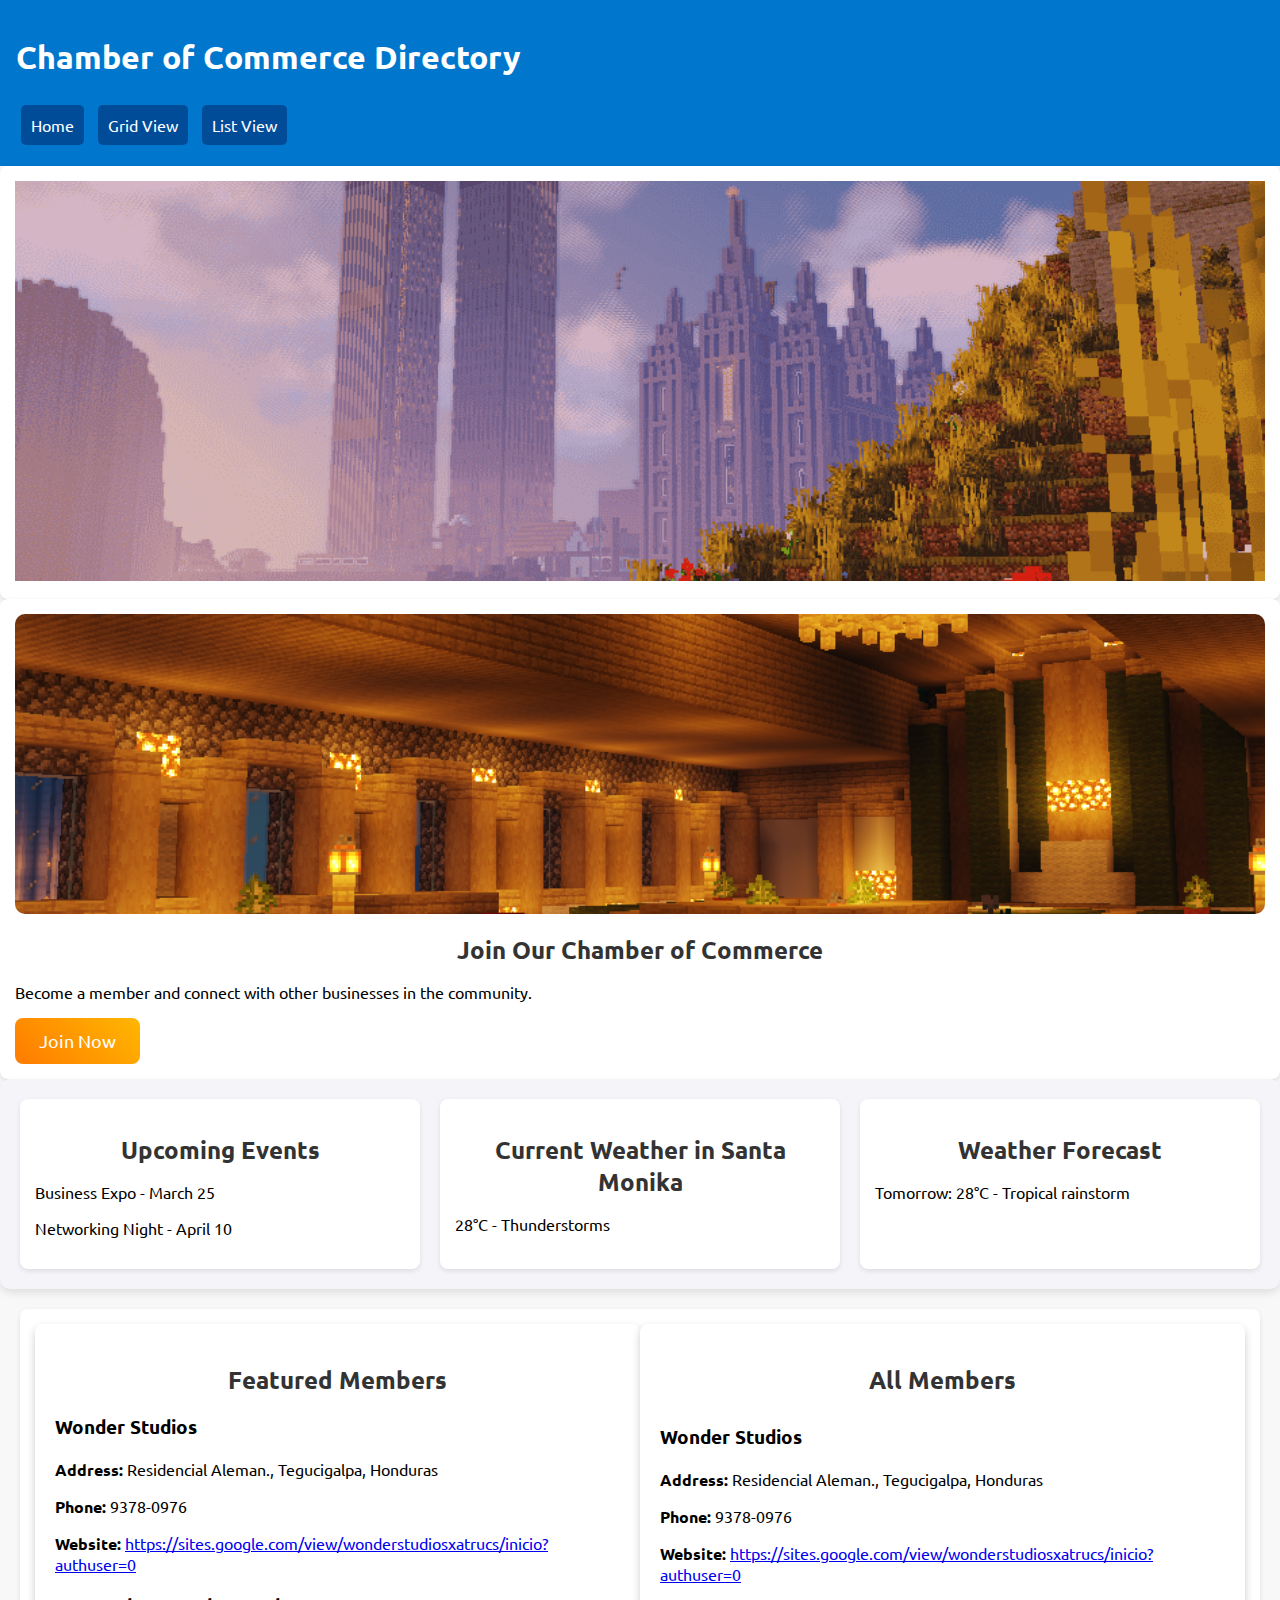
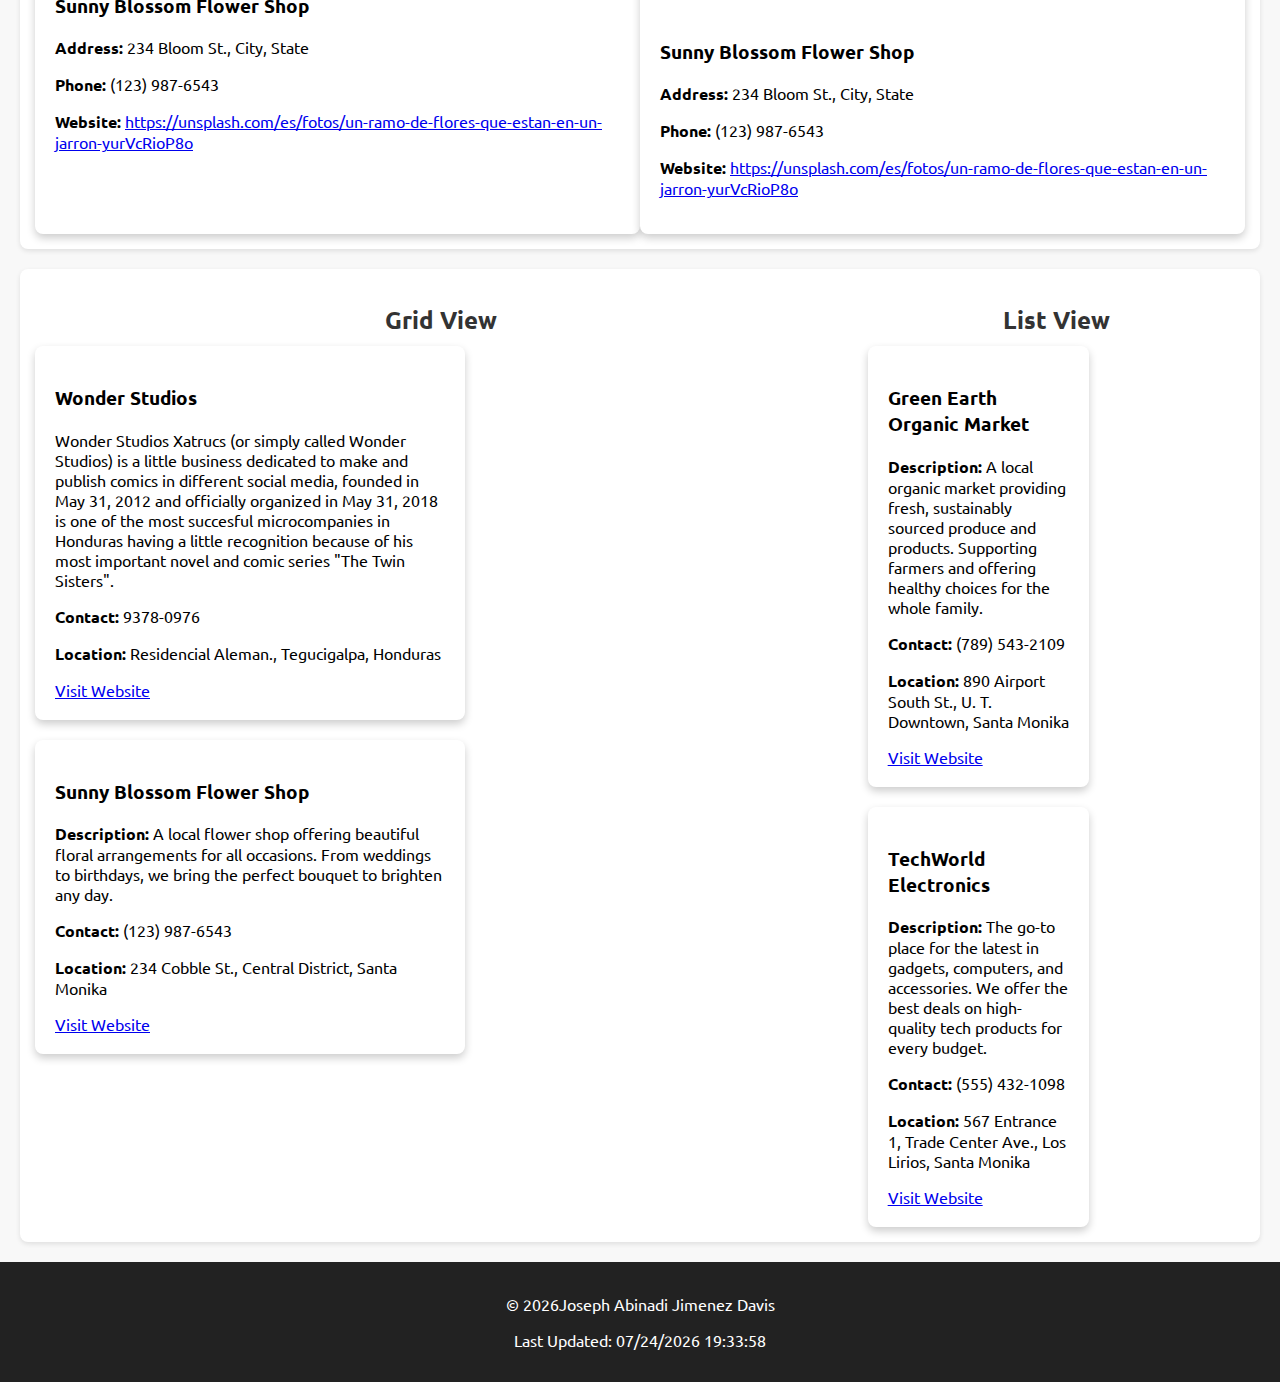
==== chamber/index.html @ 48f28b5d "modified:   chamber/index.html 	modified:   chamber/styles/style.css" ====
<!DOCTYPE html>
<html lang="en">
<head>
    <meta charset="UTF-8">
    <meta name="viewport" content="width=device-width, initial-scale=1.0">
    <meta name="description" content="Explore the local businesses in the Chamber of Commerce directory for Santa Monika, find services, contact information, and more.">
    <meta name="author" content="Joseph Abinadi Jimenez Davis">
    <title>Chamber of Commerce Directory page</title>

    <meta property="og:title" content="WDD 231 / Joseph Jimenez / Chamber of Commerce">
    <meta property="og:type" content="website">
    <meta property="og:url" content="https://abinadi2007.github.io/wdd231/">
    <meta property="og:description" content="Explore the local businesses in the Chamber of Commerce directory for Santa Monika, find services, contact information, and more.">
    <meta property="og:locale" content="en_US">

    <link rel="canonical" href="https://abinadi2007.github.io/wdd231/#chamber/directory.html">

    <link rel="preconnect" href="https://fonts.googleapis.com">
    <link rel="preconnect" href="https://fonts.gstatic.com" crossorigin>
    
    <link href="https://fonts.googleapis.com/css2?family=Oswald:wght@200..700&family=Ubuntu:ital,wght@0,300;0,400;0,500;0,700;1,300;1,400;1,500;1,700&display=swap" rel="stylesheet">

    <link rel="stylesheet" href="styles/style.css">
    <link rel="icon" href="images/favicon.ico">
</head>
<body>
    <header>
            <h1>Chamber of Commerce Directory</h1>
                <nav>
                    <a href="https://abinadi2007.github.io/wdd231/">Home</a>
                    <a href="#grid-view">Grid View</a>
                    <a href="#list-view">List View</a>
                </nav>
    </header> 

     <section class="hero">
        <img src="images/heroimage.png" alt="Business Directory Hero">
    </section>

    <section class="cta">
        <div class="carousel">
            <div class="carousel-images">
                <img src="images/celestroom.png" alt="Networking">
                <img src="images/mainstreet.png" alt="Community">
                <img src="images/worldtradecenter.png" alt="Business Events">
            </div>
        </div>
        <h2>Join Our Chamber of Commerce</h2>
        <p>Become a member and connect with other businesses in the community.</p>
        <a href="join.html" class="cta-button">Join Now</a>
    </section>

    <main>
        <section id="events">
            <h2>Upcoming Events</h2>
            <ul>
                <li><strong>Business Networking Night</strong> - March 25, 2025</li>
                <li><strong>Local Business Expo</strong> - April 10, 2025</li>
                <li><strong>Annual Chamber Meeting</strong> - May 5, 2025</li>
            </ul>
        </section>
        
        <section id="current-weather">
            <h2>Current Weather</h2>
            <p><strong>Temperature:</strong> <span id="temperature">Loading...</span>°C</p>
            <p><strong>Condition:</strong> <span id="weather-description">Loading...</span></p>
        </section>
        
        <section id="weather-forecast">
            <h2>3-Day Forecast</h2>
            <ul id="forecast-list">
                <li>Loading...</li>
            </ul>
        </section>
    </main>

    <section id="member-container">
        <div class="member-box">
            <h2>Featured Members</h2>
            <div id="featured-members"></div>
        </div>
        <div class="member-box">
            <h2>All Members</h2>
            <div id="directory"></div>
        </div>
    </section>
    </main> 

    <section id="grid-list-container">
        <div id="grid-view">
            <h2>Grid View</h2>
            <div class="grid-container">
                <div class="box">
                    <h3>Wonder Studios</h3>
                    <p>Wonder Studios Xatrucs (or simply called Wonder Studios) is a little business dedicated to make and publish comics in different social media, founded in May 31, 2012 and officially organized in May 31, 2018 is one of the most succesful microcompanies in Honduras having a little recognition because of his most important novel and comic series "The Twin Sisters".</p>
                    <p><strong>Contact:</strong> 9378-0976</p>
                    <p><strong>Location:</strong> Residencial Aleman., Tegucigalpa, Honduras</p>
                    <a href="https://sites.google.com/view/wonderstudiosxatrucs/inicio?authuser=0" target="_blank">Visit Website</a>
                </div>

                <div class="box">
                    <h3>Sunny Blossom Flower Shop</h3>
                    <p><strong>Description:</strong> A local flower shop offering beautiful floral arrangements for all occasions. From weddings to birthdays, we bring the perfect bouquet to brighten any day.</p>
                    <p><strong>Contact:</strong> (123) 987-6543</p>
                    <p><strong>Location:</strong> 234 Cobble St., Central District, Santa Monika</p>
                    <a href="https://unsplash.com/es/fotos/un-ramo-de-flores-que-estan-en-un-jarron-yurVcRioP8o" target="_blank">Visit Website</a>
                </div>
            </div>
        </div>

        <div id="list-view">
            <h2>List View</h2>
            <div class="list-container">
                <div class="list-item box">
                    <h3>Green Earth Organic Market</h3>
                    <p><strong>Description:</strong> A local organic market providing fresh, sustainably sourced produce and products. Supporting farmers and offering healthy choices for the whole family.</p>
                    <p><strong>Contact:</strong> (789) 543-2109</p>
                    <p><strong>Location:</strong> 890 Airport South St., U. T. Downtown, Santa Monika</p>
                    <a href="https://www.google.hn/search?q=green+market&sca_esv=1a9c224e5a61e56f&udm=2&biw=1358&bih=616&sxsrf=AHTn8zq1IMi_wFLBbyIWNnlEpJzF3kiEKg%3A1741819212798&ei=TA3SZ8uwMNiawbkPj8CLiAM&ved=0ahUKEwjLhsSbzoWMAxVYTTABHQ_gAjEQ4dUDCBE&uact=5&oq=green+market&gs_lp=[base64]&sclient=img" target="_blank">Visit Website</a>
                </div>
        
                <div class="list-item box">
                    <h3>TechWorld Electronics</h3>
                    <p><strong>Description:</strong> The go-to place for the latest in gadgets, computers, and accessories. We offer the best deals on high-quality tech products for every budget.</p>
                    <p><strong>Contact:</strong> (555) 432-1098</p>
                    <p><strong>Location:</strong> 567 Entrance 1, Trade Center Ave., Los Lirios, Santa Monika</p>
                    <a href="https://www.freepik.es/foto-gratis/vista-frontal-hombre-reparando-computadora_6939167.htm#fromView=keyword&page=1&position=2&query=Tecnico+Pc" target="_blank">Visit Website</a>
                </div>
            </div>
        </div>
    </section>  

    <footer>
        <p>&copy; <span id="year"></span>Joseph Abinadi Jimenez Davis</p>
        <p>Last Updated: <span id="lastModified"></span></p>
    </footer>

    <script src="scripts/main.js"></script>
</body>
</html>
---- chamber/styles/style.css ----
body {
    font-family: "Ubuntu", sans-serif;
    margin: 0;
    padding: 0;
    background-color: #f8f8f8;
}

header {
    background: #0077cc;
    color: white;
    padding: 1rem;
}

nav a {
    margin: 5px;
    padding: 10px;
    text-decoration: none;
    background: #004c99;
    color: white;
    border-radius: 5px;
    display: inline-block;
}

nav a:hover {
    background: #003366;
}

.hero img {
    width: 100%;
    height: auto;
    max-height: 400px;
    object-fit: cover;
}

main {
    display: grid;
    grid-template-columns: 1fr 1fr 1fr;
    gap: 20px;
    padding: 20px;
    background-color: #f4f4f9;
    border-radius: 10px;
    box-shadow: 0 4px 8px rgba(0, 0, 0, 0.1);
}

.carousel {
    width: 100%;
    overflow: hidden;
    position: relative;
    height: 300px;
    border-radius: 10px;
}

.carousel-images {
    display: flex;
    width: 300%;
    animation: slide 15s infinite ease-in-out;
}

.carousel img {
    width: 100%;
    height: 300px;
    object-fit: cover;
}

@keyframes slide {
    0%, 20% { transform: translateX(0%); }
    30%, 50% { transform: translateX(-100%); }
    60%, 80% { transform: translateX(-200%); }
    90%, 100% { transform: translateX(0%); }
}

.cta-button {
    display: inline-block;
    background: linear-gradient(45deg, #ff7b00, #ffb700);
    color: white;
    padding: 12px 24px;
    font-size: 18px;
    text-decoration: none;
    border-radius: 8px;
    transition: transform 0.3s, box-shadow 0.3s;
}

.cta-button:hover {
    transform: scale(1.1);
    box-shadow: 0px 4px 10px rgba(0, 0, 0, 0.3);
}


section {
    background-color: #fff;
    padding: 15px;
    border-radius: 8px;
    box-shadow: 0 2px 5px rgba(0, 0, 0, 0.1);
    transition: transform 0.3s ease;
}

section:hover {
    transform: translateY(-5px);
}

section h2 {
    font-size: 1.5rem;
    color: #333;
    margin-bottom: 10px;
    text-align: center;
}

#grid-list-container {
    display: flex;
    justify-content: space-between;
    gap: 20px;
    margin: 20px;
}

.grid-container, .list-container {
    display: flex;
    flex-direction: column;
    gap: 20px;
    width: 48%;
}

.box, .list-item, .member-box {
    padding: 20px;
    background: white;
    box-shadow: 0 4px 8px rgba(0, 0, 0, 0.2);
    border-radius: 8px;
    width: 100%;
    overflow: hidden;
}

.info-boxes, #directory {
    display: flex;
    flex-wrap: wrap;
    justify-content: center;
    gap: 20px;
}

#directory.grid-container .member-box {
    width: 30%;
    border: 1px solid #ccc;
    padding: 10px;
    background: #f9f9f9;
}

#member-container {
    display: flex;
    justify-content: space-between;
    margin: 20px;
}

footer {
    background: #222;
    color: white;
    padding: 1rem;
    text-align: center;
}

@media (max-width: 768px) {
    main {
        grid-template-columns: 1fr;
    }
}
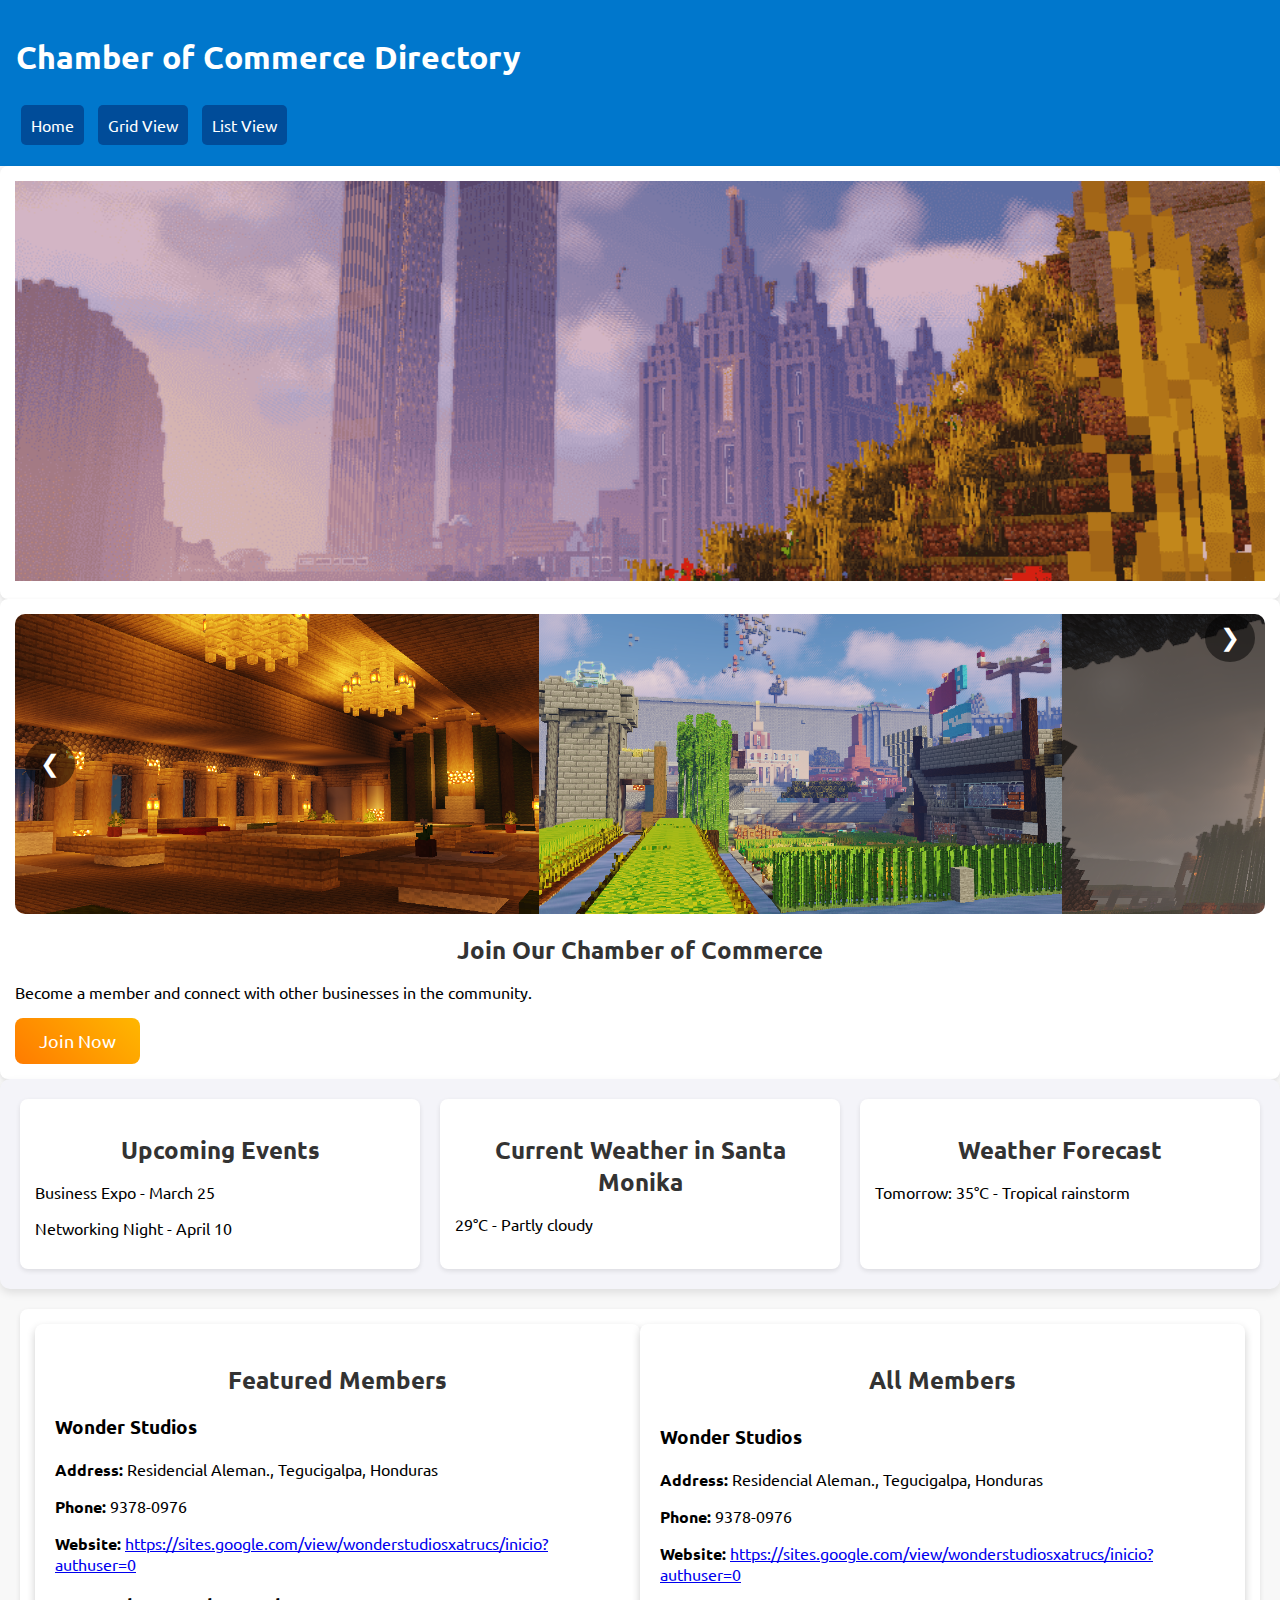
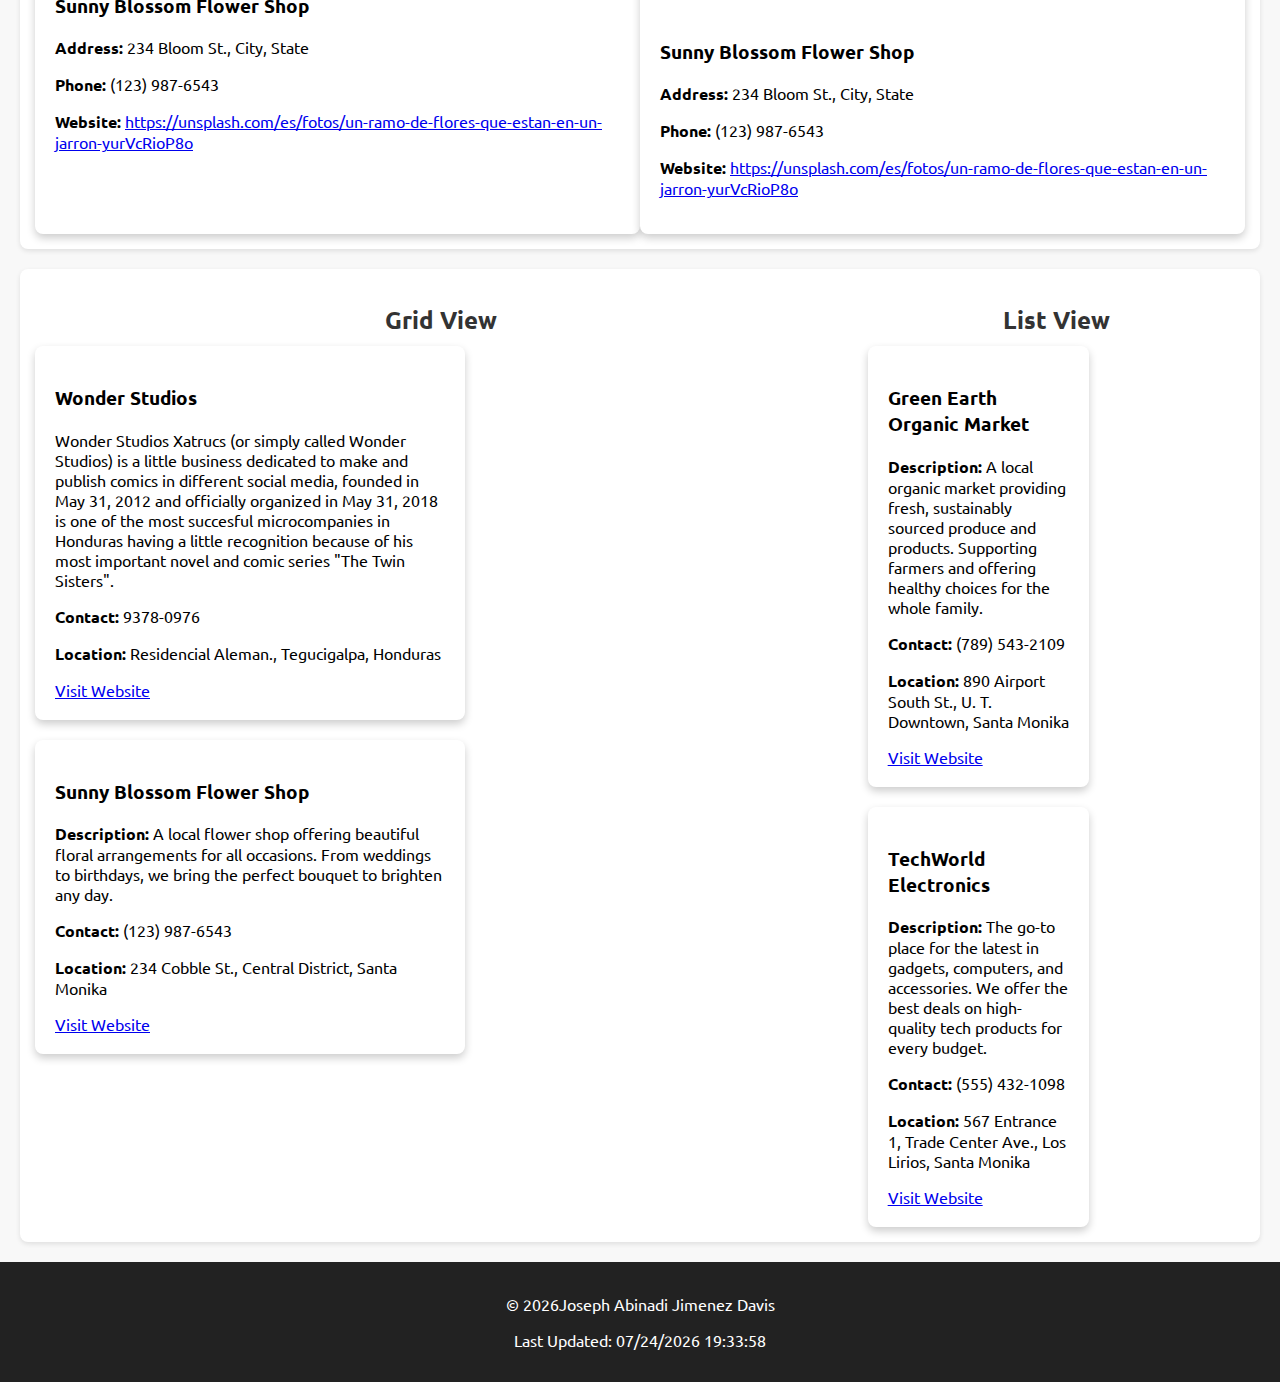
==== commit d25512eb: "modified:   chamber/index.html 	modified:   chamber/styles/style.css" ====
--- a/chamber/index.html
+++ b/chamber/index.html
@@ -39,10 +39,12 @@
 
     <section class="cta">
         <div class="carousel">
+            <button class="prev">&#10094;</button>
             <div class="carousel-images">
                 <img src="images/celestroom.png" alt="Networking">
                 <img src="images/mainstreet.png" alt="Community">
                 <img src="images/worldtradecenter.png" alt="Business Events">
+                <button class="next">&#10095;</button>
             </div>
         </div>
         <h2>Join Our Chamber of Commerce</h2>
--- a/chamber/styles/style.css
+++ b/chamber/styles/style.css
@@ -48,12 +48,15 @@
     position: relative;
     height: 300px;
     border-radius: 10px;
+    display: flex;
+    align-items: center;
+    justify-content: center;
 }
 
 .carousel-images {
     display: flex;
-    width: 300%;
-    animation: slide 15s infinite ease-in-out;
+    transition: transform 0.5s ease-in-out;
+    width: 100%;
 }
 
 .carousel img {
@@ -62,12 +65,25 @@
     object-fit: cover;
 }
 
-@keyframes slide {
-    0%, 20% { transform: translateX(0%); }
-    30%, 50% { transform: translateX(-100%); }
-    60%, 80% { transform: translateX(-200%); }
-    90%, 100% { transform: translateX(0%); }
+button {
+    position: absolute;
+    background: rgba(0, 0, 0, 0.5);
+    color: white;
+    border: none;
+    padding: 10px 15px;
+    cursor: pointer;
+    font-size: 24px;
+    border-radius: 50%;
+    z-index: 10;
+    transition: 0.3s;
 }
+
+button:hover {
+    background: rgba(0, 0, 0, 0.8);
+}
+
+.prev { left: 10px; }
+.next { right: 10px; }
 
 .cta-button {
     display: inline-block;
@@ -84,7 +100,6 @@
     transform: scale(1.1);
     box-shadow: 0px 4px 10px rgba(0, 0, 0, 0.3);
 }
-
 
 section {
     background-color: #fff;
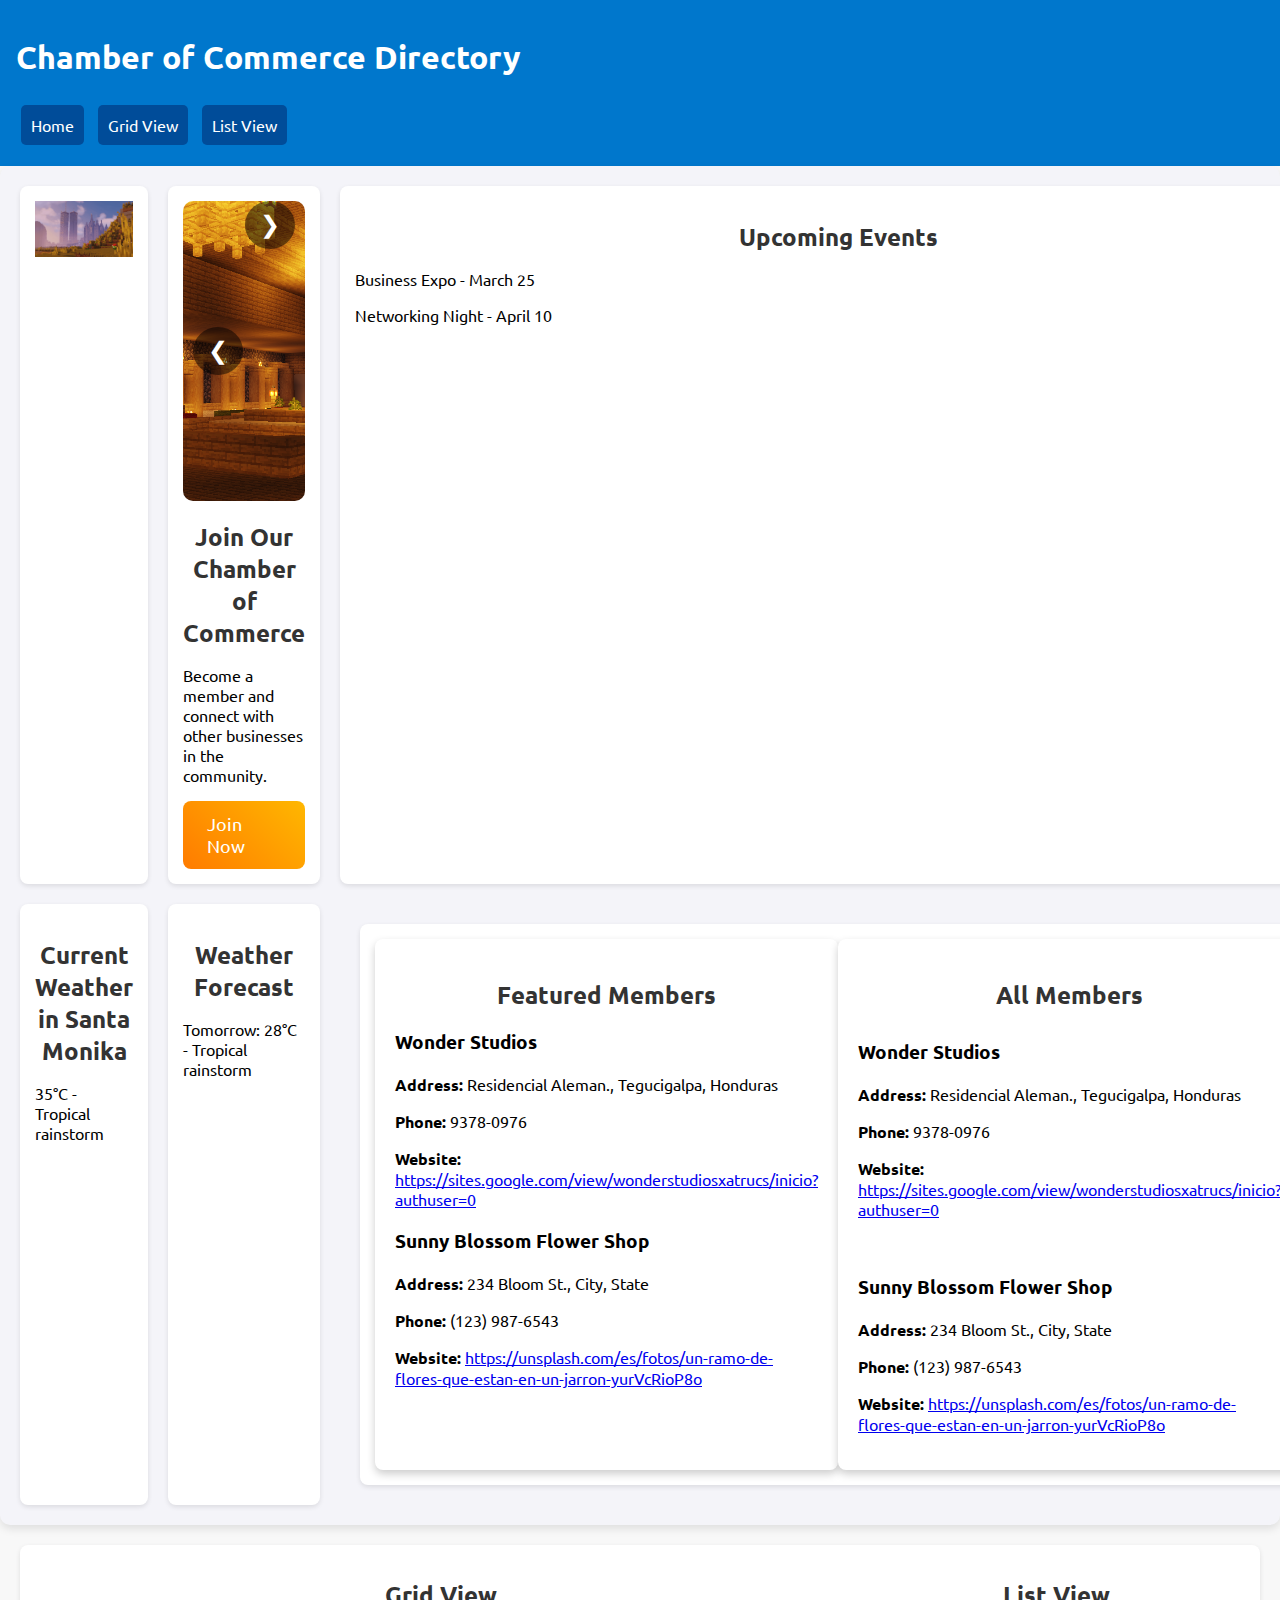
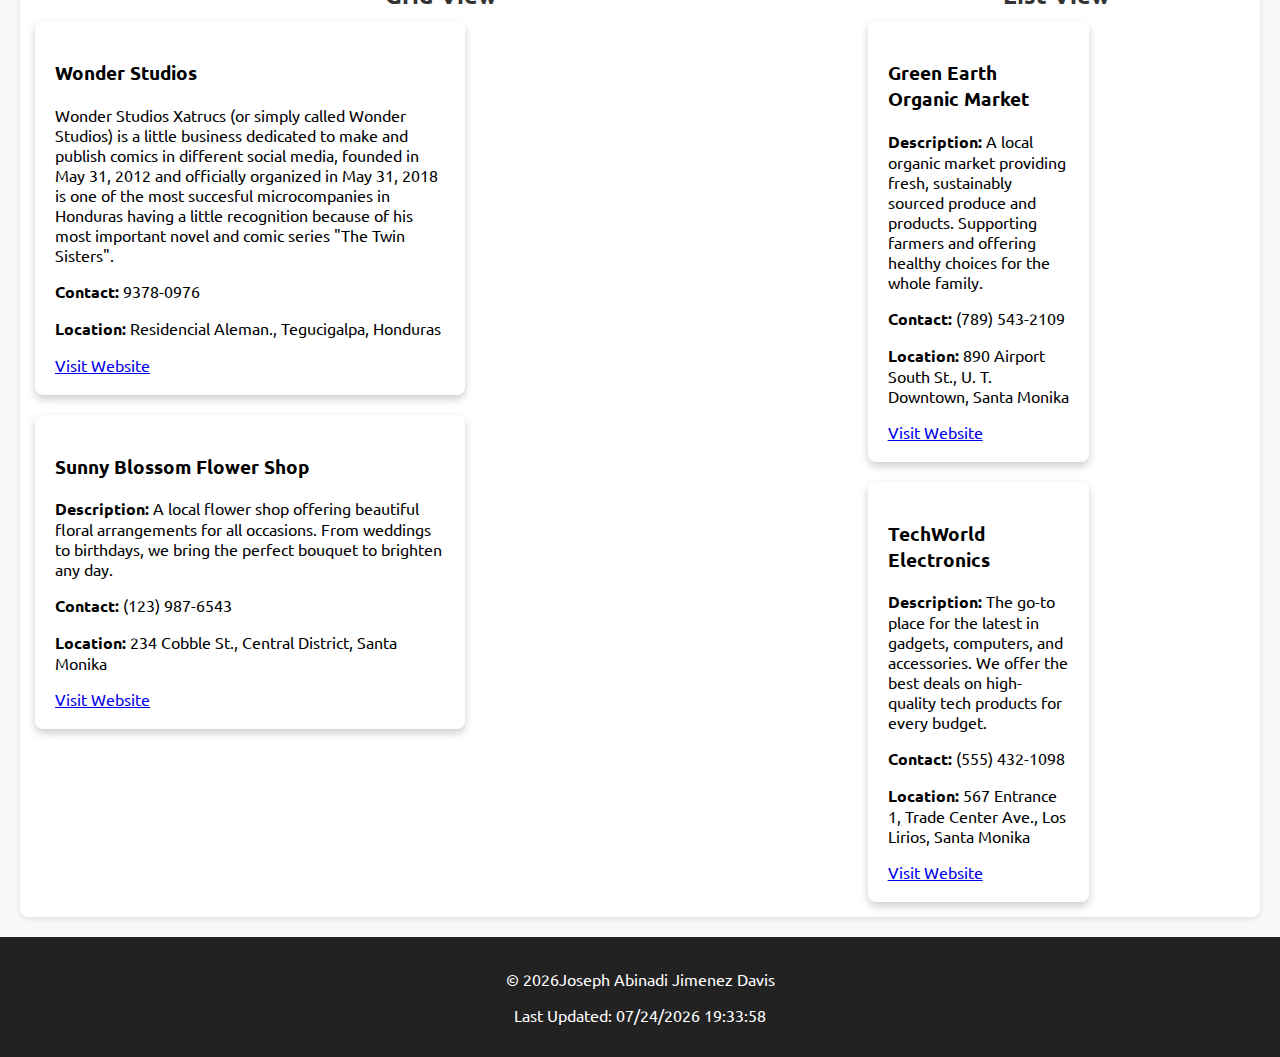
==== commit 9b073ee8: "modified:   chamber/index.html" ====
--- a/chamber/index.html
+++ b/chamber/index.html
@@ -9,11 +9,12 @@
 
     <meta property="og:title" content="WDD 231 / Joseph Jimenez / Chamber of Commerce">
     <meta property="og:type" content="website">
-    <meta property="og:url" content="https://abinadi2007.github.io/wdd231/">
+    <meta property="og:url" content="https://abinadi2007.github.io/wdd231/index.html">
+    <meta property="og:image" content="https://abinadi2007.github.io/wdd231/images/heroimage.png" />
     <meta property="og:description" content="Explore the local businesses in the Chamber of Commerce directory for Santa Monika, find services, contact information, and more.">
     <meta property="og:locale" content="en_US">
 
-    <link rel="canonical" href="https://abinadi2007.github.io/wdd231/#chamber/directory.html">
+    <link rel="canonical" href="https://abinadi2007.github.io/wdd231/#chamber/index.html">
 
     <link rel="preconnect" href="https://fonts.googleapis.com">
     <link rel="preconnect" href="https://fonts.gstatic.com" crossorigin>
@@ -31,8 +32,9 @@
                     <a href="#grid-view">Grid View</a>
                     <a href="#list-view">List View</a>
                 </nav>
-    </header> 
-
+    </header>
+  
+    <main>
      <section class="hero">
         <img src="images/heroimage.png" alt="Business Directory Hero">
     </section>
@@ -52,7 +54,6 @@
         <a href="join.html" class="cta-button">Join Now</a>
     </section>
 
-    <main>
         <section id="events">
             <h2>Upcoming Events</h2>
             <ul>
@@ -74,7 +75,6 @@
                 <li>Loading...</li>
             </ul>
         </section>
-    </main>
 
     <section id="member-container">
         <div class="member-box">
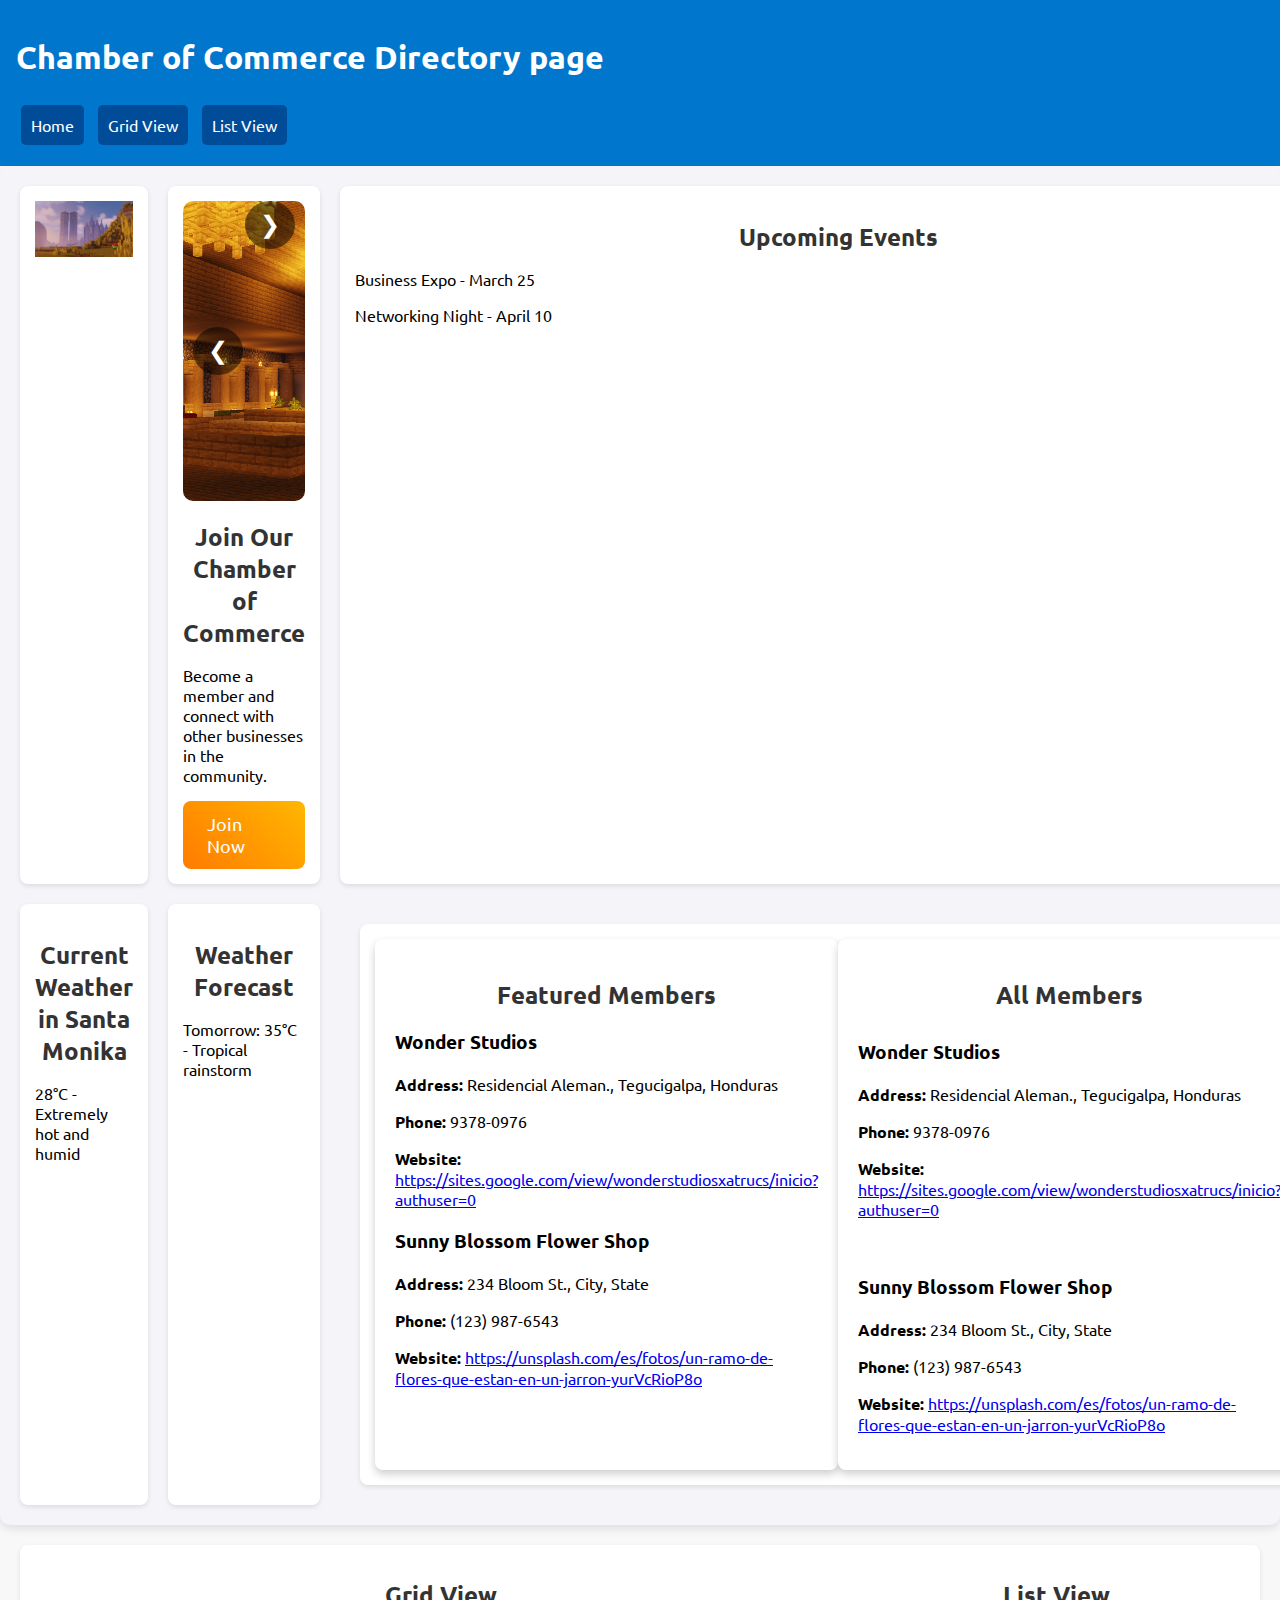
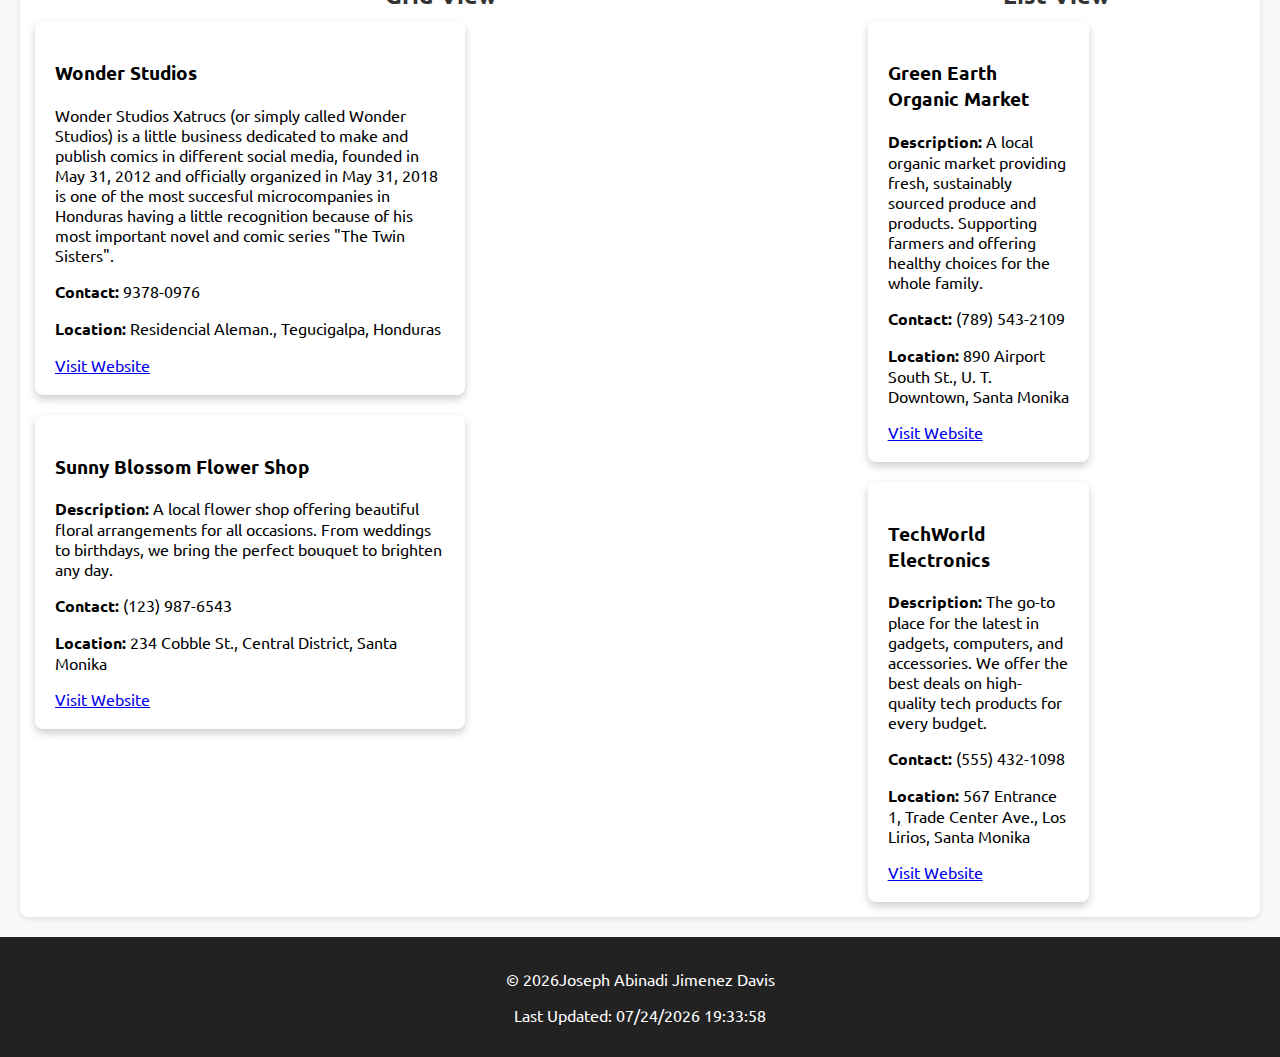
==== commit 7c901b60: "modified:   chamber/index.html" ====
--- a/chamber/index.html
+++ b/chamber/index.html
@@ -26,7 +26,7 @@
 </head>
 <body>
     <header>
-            <h1>Chamber of Commerce Directory</h1>
+            <h1>Chamber of Commerce Directory page</h1>
                 <nav>
                     <a href="https://abinadi2007.github.io/wdd231/">Home</a>
                     <a href="#grid-view">Grid View</a>
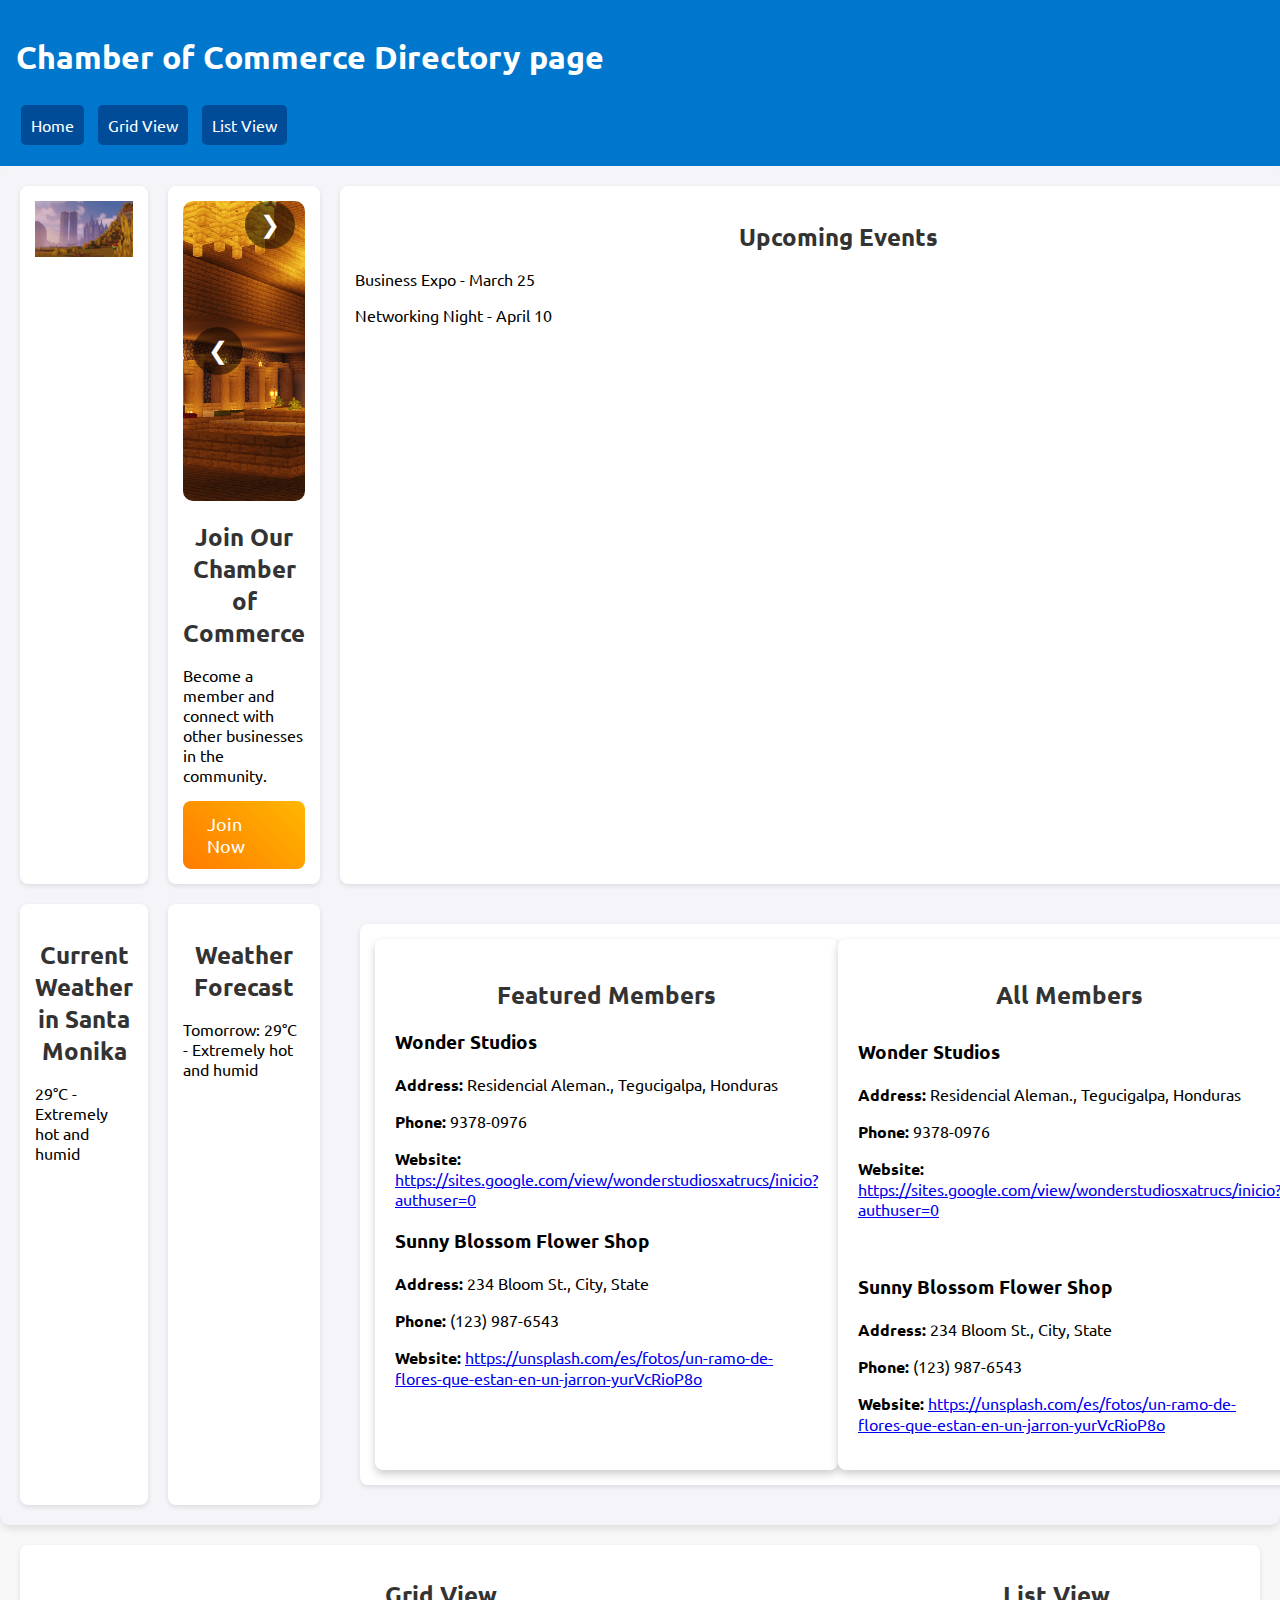
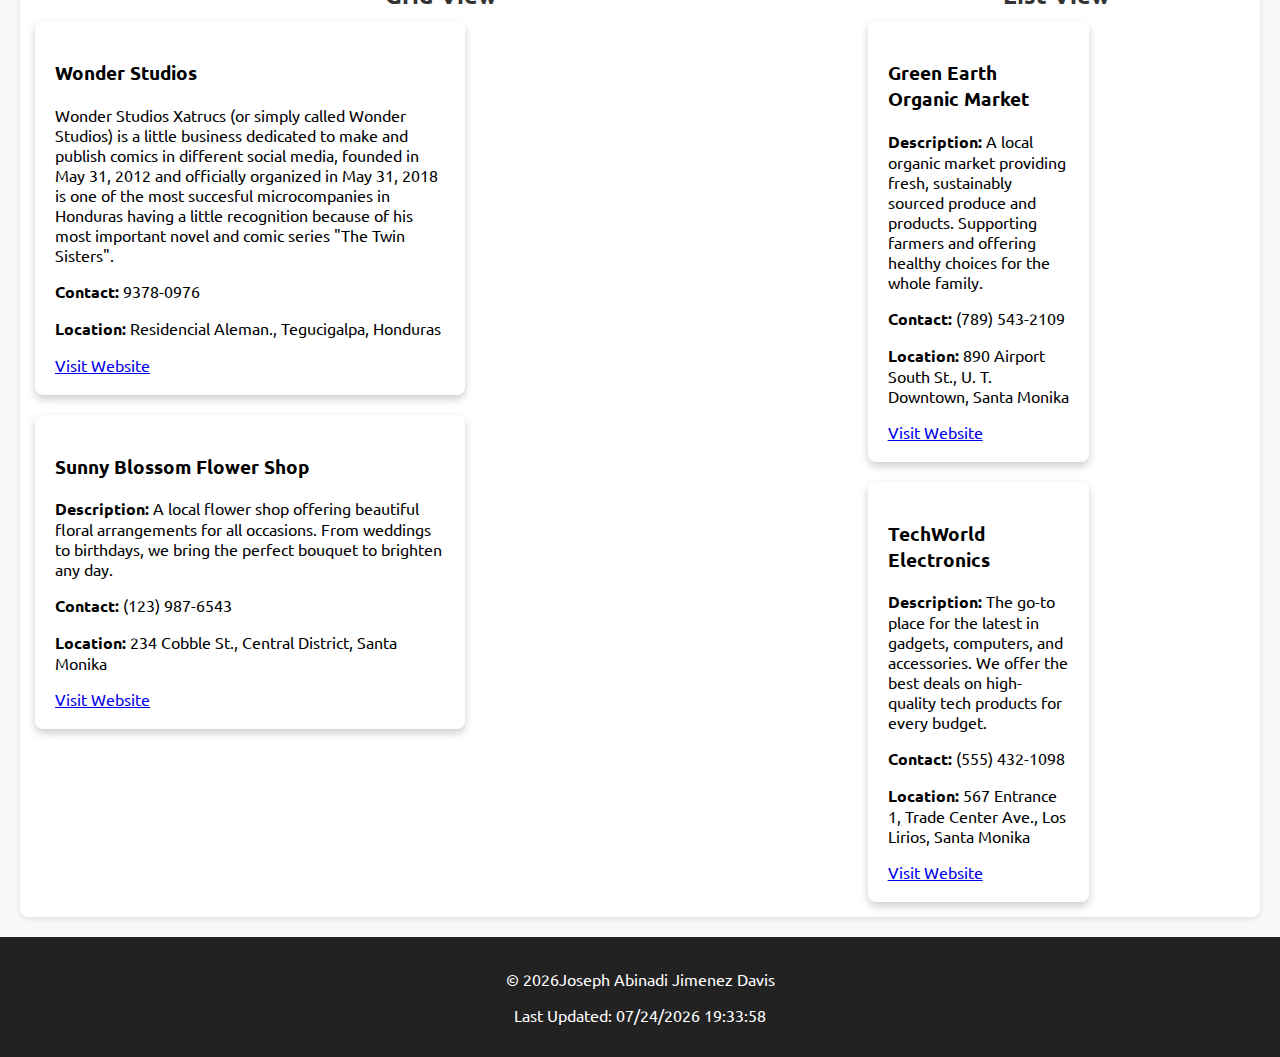
==== commit ae693431: "modified:   chamber/index.html" ====
--- a/chamber/index.html
+++ b/chamber/index.html
@@ -9,8 +9,8 @@
 
     <meta property="og:title" content="WDD 231 / Joseph Jimenez / Chamber of Commerce">
     <meta property="og:type" content="website">
-    <meta property="og:url" content="https://abinadi2007.github.io/wdd231/index.html">
-    <meta property="og:image" content="https://abinadi2007.github.io/wdd231/images/heroimage.png" />
+    <meta property="og:url" content="https://abinadi2007.github.io/wdd231">
+    <meta property="og:image" content="https://abinadi2007.github.io/images/heroimage.png" />
     <meta property="og:description" content="Explore the local businesses in the Chamber of Commerce directory for Santa Monika, find services, contact information, and more.">
     <meta property="og:locale" content="en_US">
 
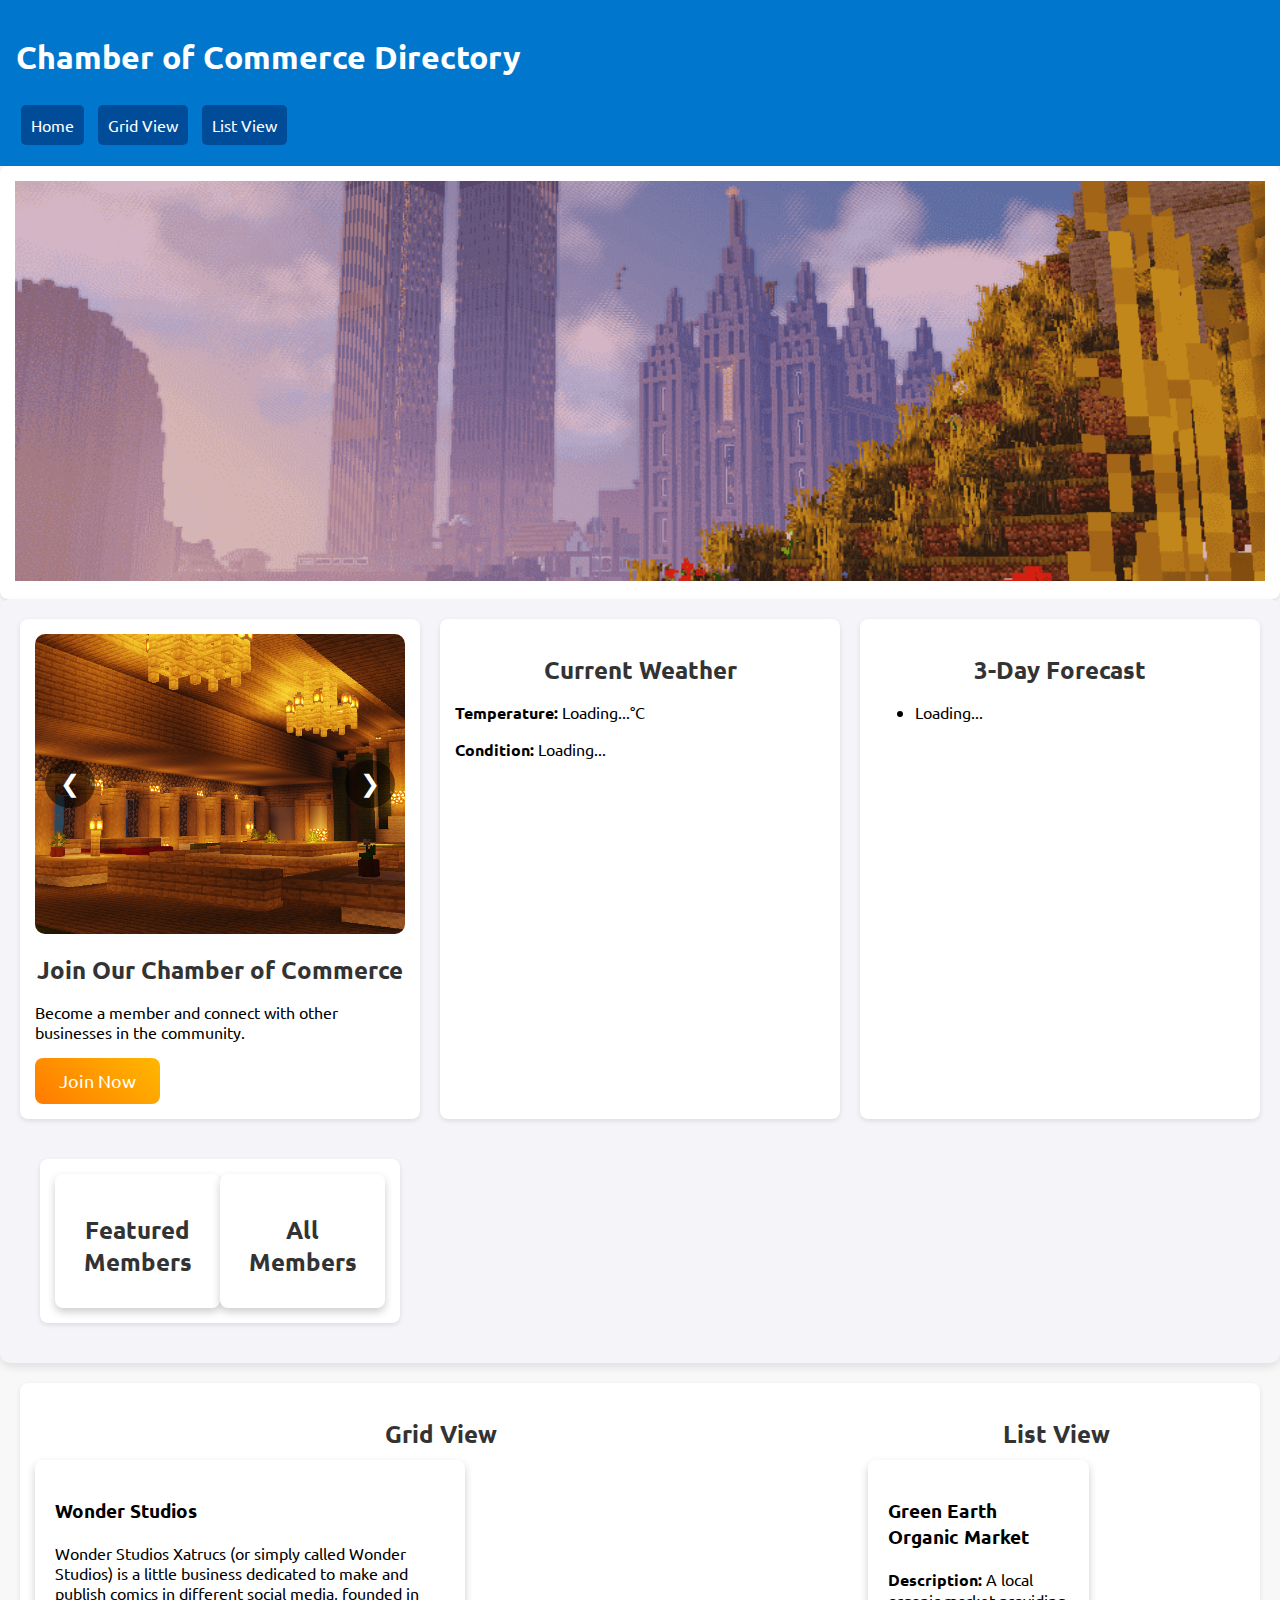
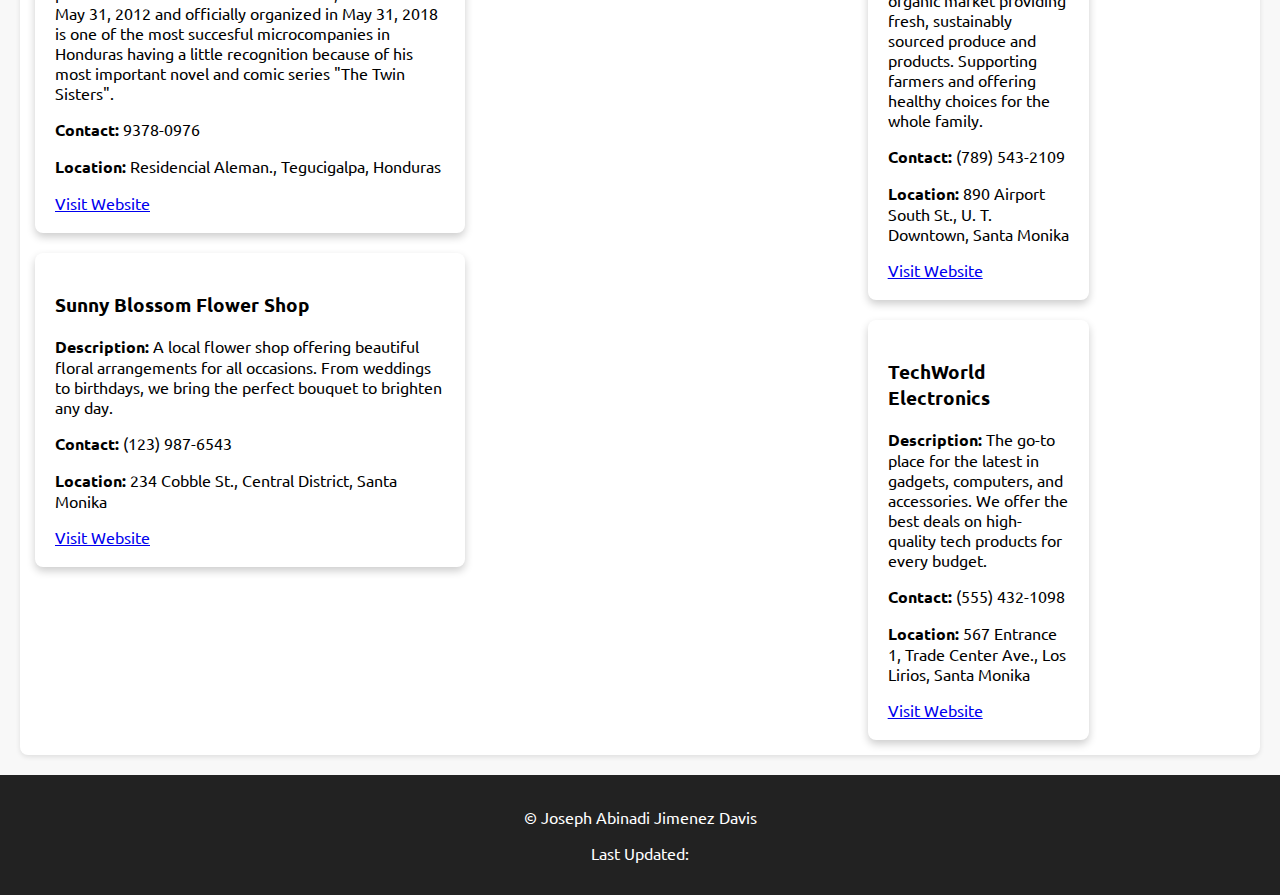
==== commit 75578dbf: "modified:   chamber/index.html" ====
--- a/chamber/index.html
+++ b/chamber/index.html
@@ -9,12 +9,11 @@
 
     <meta property="og:title" content="WDD 231 / Joseph Jimenez / Chamber of Commerce">
     <meta property="og:type" content="website">
-    <meta property="og:url" content="https://abinadi2007.github.io/wdd231">
-    <meta property="og:image" content="https://abinadi2007.github.io/images/heroimage.png" />
+    <meta property="og:url" content="https://abinadi2007.github.io/wdd231/">
     <meta property="og:description" content="Explore the local businesses in the Chamber of Commerce directory for Santa Monika, find services, contact information, and more.">
     <meta property="og:locale" content="en_US">
 
-    <link rel="canonical" href="https://abinadi2007.github.io/wdd231/#chamber/index.html">
+    <link rel="canonical" href="https://abinadi2007.github.io/wdd231/#chamber/directory.html">
 
     <link rel="preconnect" href="https://fonts.googleapis.com">
     <link rel="preconnect" href="https://fonts.gstatic.com" crossorigin>
@@ -26,43 +25,34 @@
 </head>
 <body>
     <header>
-            <h1>Chamber of Commerce Directory page</h1>
+            <h1>Chamber of Commerce Directory</h1>
                 <nav>
                     <a href="https://abinadi2007.github.io/wdd231/">Home</a>
                     <a href="#grid-view">Grid View</a>
                     <a href="#list-view">List View</a>
                 </nav>
-    </header>
-  
-    <main>
+    </header> 
+
      <section class="hero">
         <img src="images/heroimage.png" alt="Business Directory Hero">
     </section>
 
-    <section class="cta">
-        <div class="carousel">
-            <button class="prev">&#10094;</button>
-            <div class="carousel-images">
-                <img src="images/celestroom.png" alt="Networking">
-                <img src="images/mainstreet.png" alt="Community">
-                <img src="images/worldtradecenter.png" alt="Business Events">
+    <main>
+        <section class="cta">
+            <div class="carousel">
+                <button class="prev">&#10094;</button>
+                <div class="carousel-images">
+                    <img src="images/celestroom.png" alt="Business Event">
+                    <img src="images/mainstreet.png" alt="Networking">
+                    <img src="images/worldtradecenter.png" alt="Community">
+                </div>
                 <button class="next">&#10095;</button>
             </div>
-        </div>
-        <h2>Join Our Chamber of Commerce</h2>
-        <p>Become a member and connect with other businesses in the community.</p>
-        <a href="join.html" class="cta-button">Join Now</a>
-    </section>
+            <h2>Join Our Chamber of Commerce</h2>
+            <p>Become a member and connect with other businesses in the community.</p>
+            <a href="join.html" class="cta-button">Join Now</a>
+        </section>
 
-        <section id="events">
-            <h2>Upcoming Events</h2>
-            <ul>
-                <li><strong>Business Networking Night</strong> - March 25, 2025</li>
-                <li><strong>Local Business Expo</strong> - April 10, 2025</li>
-                <li><strong>Annual Chamber Meeting</strong> - May 5, 2025</li>
-            </ul>
-        </section>
-        
         <section id="current-weather">
             <h2>Current Weather</h2>
             <p><strong>Temperature:</strong> <span id="temperature">Loading...</span>°C</p>
@@ -74,7 +64,7 @@
             <ul id="forecast-list">
                 <li>Loading...</li>
             </ul>
-        </section>
+        </section>            
 
     <section id="member-container">
         <div class="member-box">
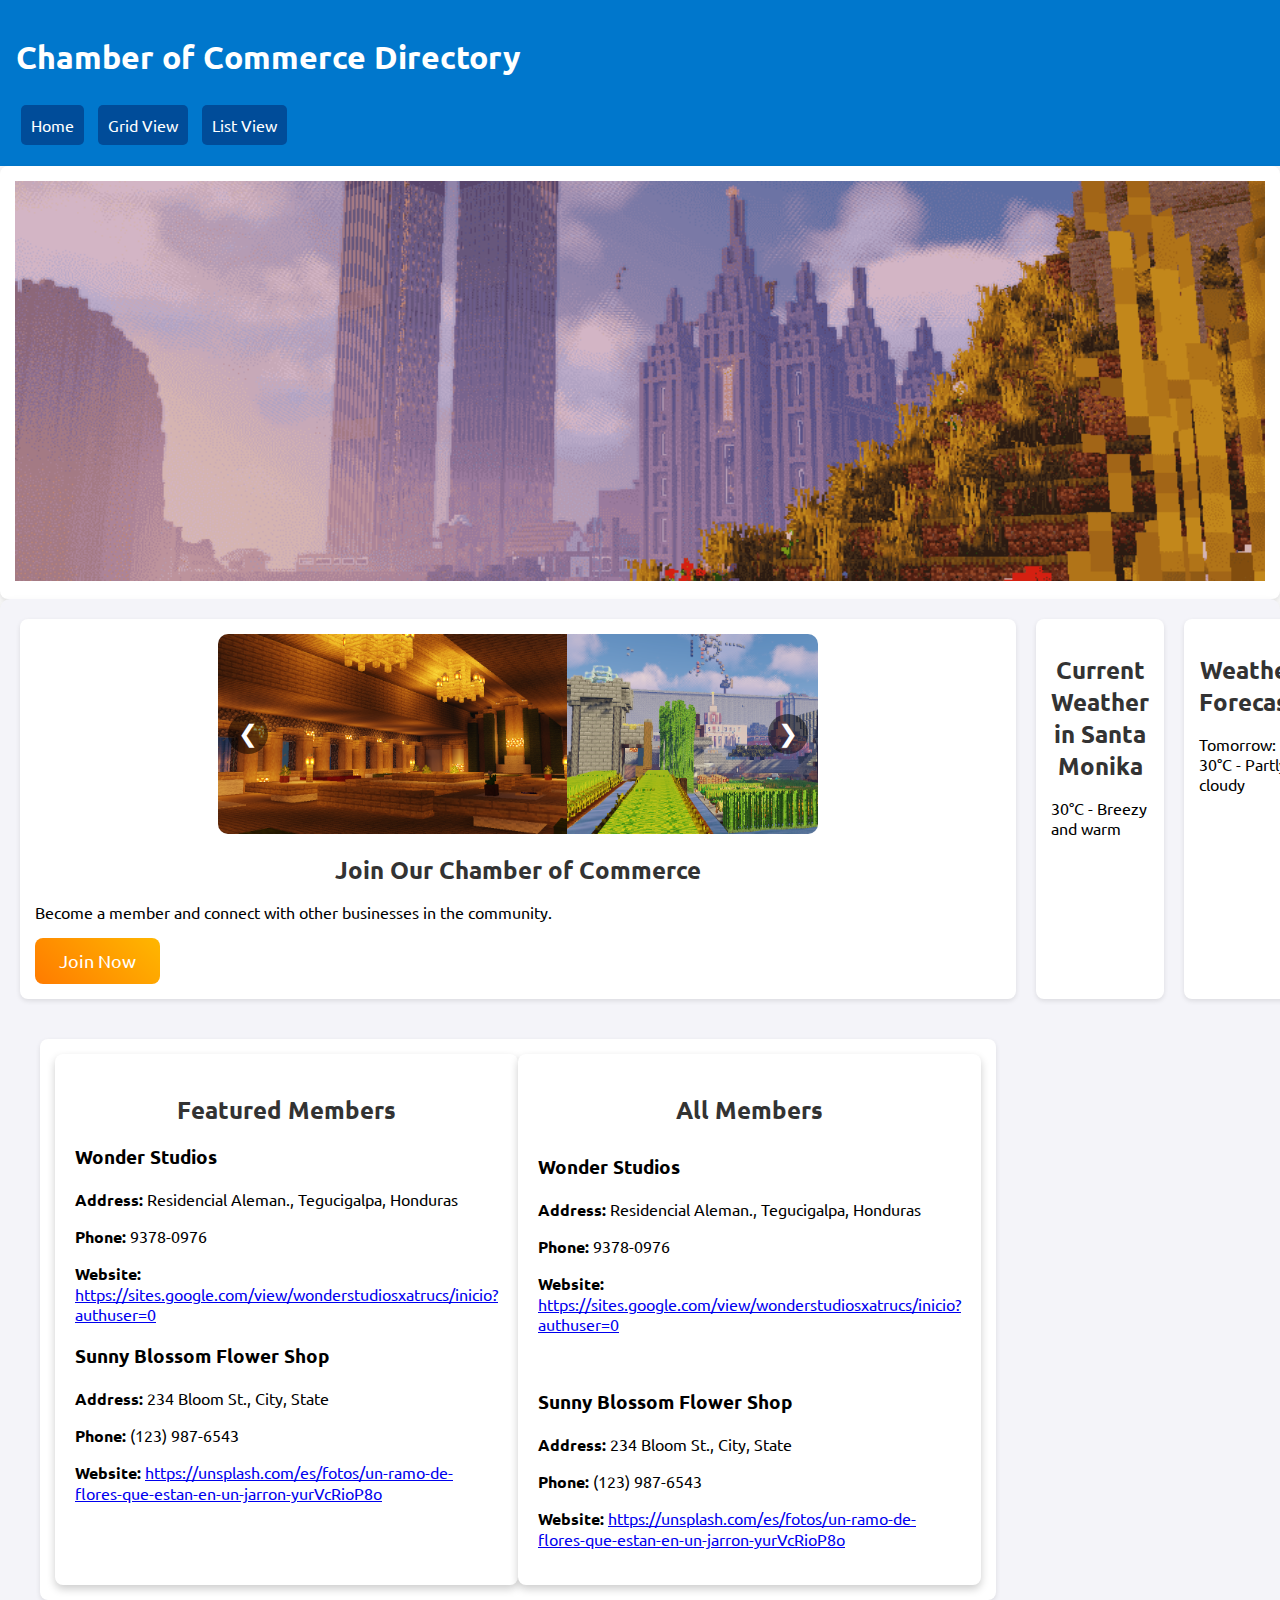
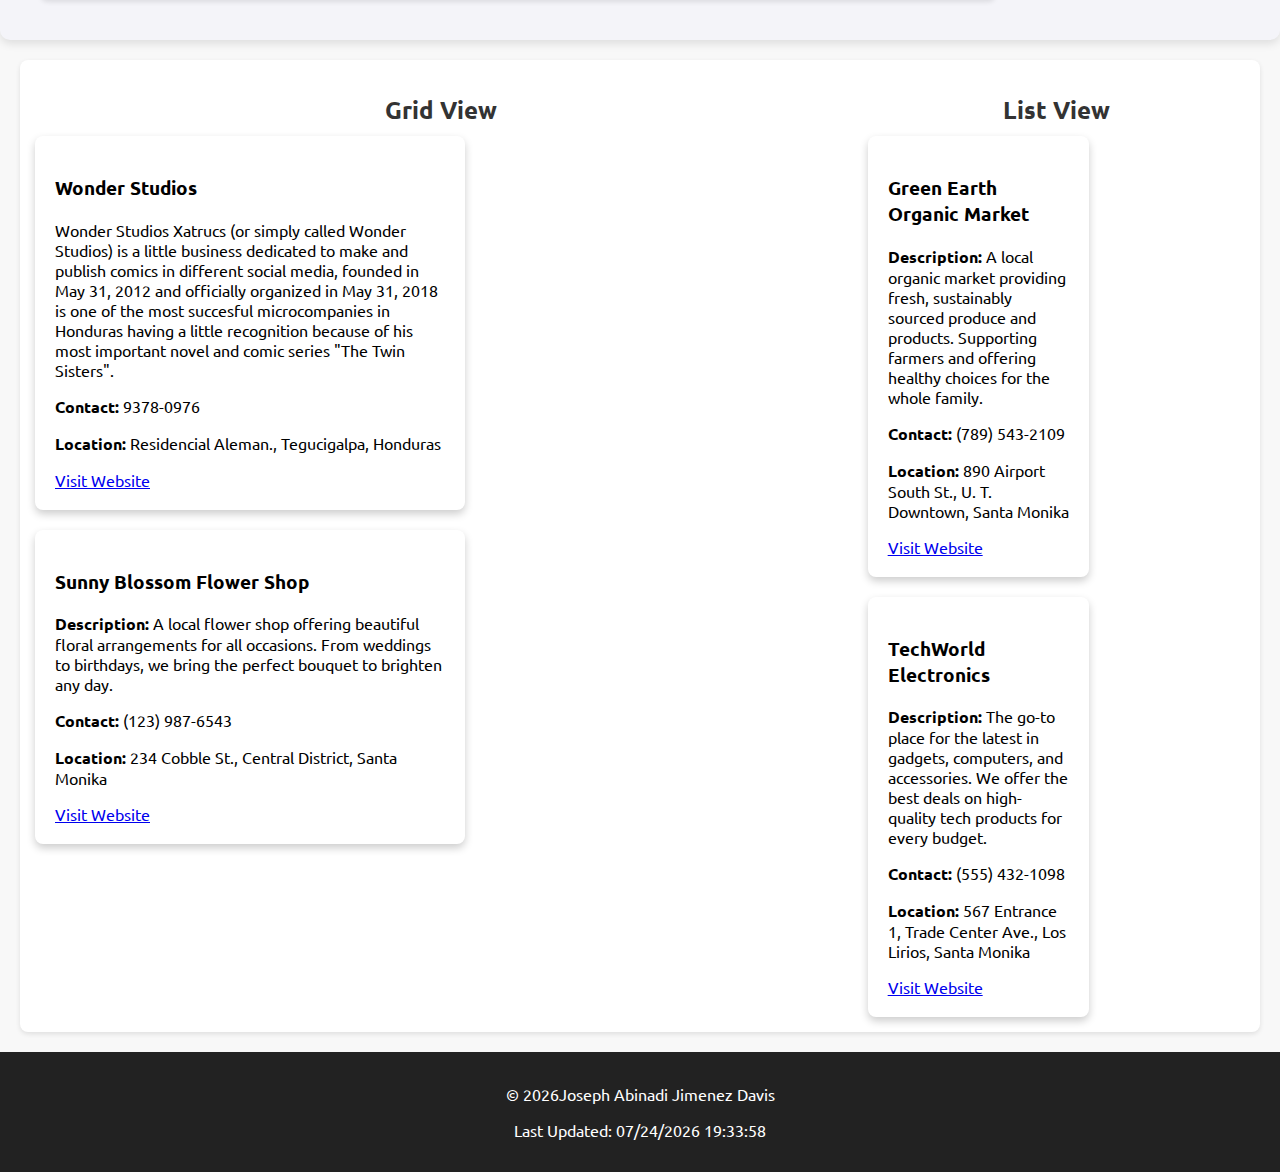
==== commit 01008a39: "modified:   chamber/index.html 	modified:   chamber/scripts/main.js 	modified:   chamber/styles/styl" ====
--- a/chamber/index.html
+++ b/chamber/index.html
@@ -14,26 +14,24 @@
     <meta property="og:locale" content="en_US">
 
     <link rel="canonical" href="https://abinadi2007.github.io/wdd231/#chamber/directory.html">
-
     <link rel="preconnect" href="https://fonts.googleapis.com">
     <link rel="preconnect" href="https://fonts.gstatic.com" crossorigin>
     
     <link href="https://fonts.googleapis.com/css2?family=Oswald:wght@200..700&family=Ubuntu:ital,wght@0,300;0,400;0,500;0,700;1,300;1,400;1,500;1,700&display=swap" rel="stylesheet">
-
     <link rel="stylesheet" href="styles/style.css">
     <link rel="icon" href="images/favicon.ico">
 </head>
 <body>
     <header>
-            <h1>Chamber of Commerce Directory</h1>
-                <nav>
-                    <a href="https://abinadi2007.github.io/wdd231/">Home</a>
-                    <a href="#grid-view">Grid View</a>
-                    <a href="#list-view">List View</a>
-                </nav>
-    </header> 
+        <h1>Chamber of Commerce Directory</h1>
+        <nav>
+            <a href="https://abinadi2007.github.io/wdd231/">Home</a>
+            <a href="#grid-view">Grid View</a>
+            <a href="#list-view">List View</a>
+        </nav>
+    </header>
 
-     <section class="hero">
+    <section class="hero">
         <img src="images/heroimage.png" alt="Business Directory Hero">
     </section>
 
@@ -58,25 +56,25 @@
             <p><strong>Temperature:</strong> <span id="temperature">Loading...</span>°C</p>
             <p><strong>Condition:</strong> <span id="weather-description">Loading...</span></p>
         </section>
-        
+
         <section id="weather-forecast">
             <h2>3-Day Forecast</h2>
             <ul id="forecast-list">
                 <li>Loading...</li>
             </ul>
-        </section>            
+        </section>
 
-    <section id="member-container">
-        <div class="member-box">
-            <h2>Featured Members</h2>
-            <div id="featured-members"></div>
-        </div>
-        <div class="member-box">
-            <h2>All Members</h2>
-            <div id="directory"></div>
-        </div>
-    </section>
-    </main> 
+        <section id="member-container">
+            <div class="member-box">
+                <h2>Featured Members</h2>
+                <div id="featured-members"></div>
+            </div>
+            <div class="member-box">
+                <h2>All Members</h2>
+                <div id="directory"></div>
+            </div>
+        </section>
+    </main>
 
     <section id="grid-list-container">
         <div id="grid-view">
@@ -87,7 +85,7 @@
                     <p>Wonder Studios Xatrucs (or simply called Wonder Studios) is a little business dedicated to make and publish comics in different social media, founded in May 31, 2012 and officially organized in May 31, 2018 is one of the most succesful microcompanies in Honduras having a little recognition because of his most important novel and comic series "The Twin Sisters".</p>
                     <p><strong>Contact:</strong> 9378-0976</p>
                     <p><strong>Location:</strong> Residencial Aleman., Tegucigalpa, Honduras</p>
-                    <a href="https://sites.google.com/view/wonderstudiosxatrucs/inicio?authuser=0" target="_blank">Visit Website</a>
+                    <a href="https://sites.google.com/view/wonderstudiosxatrucs/inicio?authuser=0" target="_blank" rel="noopener noreferrer">Visit Website</a>
                 </div>
 
                 <div class="box">
@@ -95,7 +93,7 @@
                     <p><strong>Description:</strong> A local flower shop offering beautiful floral arrangements for all occasions. From weddings to birthdays, we bring the perfect bouquet to brighten any day.</p>
                     <p><strong>Contact:</strong> (123) 987-6543</p>
                     <p><strong>Location:</strong> 234 Cobble St., Central District, Santa Monika</p>
-                    <a href="https://unsplash.com/es/fotos/un-ramo-de-flores-que-estan-en-un-jarron-yurVcRioP8o" target="_blank">Visit Website</a>
+                    <a href="https://unsplash.com/es/fotos/un-ramo-de-flores-que-estan-en-un-jarron-yurVcRioP8o" target="_blank" rel="noopener noreferrer">Visit Website</a>
                 </div>
             </div>
         </div>
@@ -108,19 +106,19 @@
                     <p><strong>Description:</strong> A local organic market providing fresh, sustainably sourced produce and products. Supporting farmers and offering healthy choices for the whole family.</p>
                     <p><strong>Contact:</strong> (789) 543-2109</p>
                     <p><strong>Location:</strong> 890 Airport South St., U. T. Downtown, Santa Monika</p>
-                    <a href="https://www.google.hn/search?q=green+market&sca_esv=1a9c224e5a61e56f&udm=2&biw=1358&bih=616&sxsrf=AHTn8zq1IMi_wFLBbyIWNnlEpJzF3kiEKg%3A1741819212798&ei=TA3SZ8uwMNiawbkPj8CLiAM&ved=0ahUKEwjLhsSbzoWMAxVYTTABHQ_gAjEQ4dUDCBE&uact=5&oq=green+market&gs_lp=[base64]&sclient=img" target="_blank">Visit Website</a>
+                    <a href="https://www.google.hn/search?q=green+market" target="_blank" rel="noopener noreferrer">Visit Website</a>
                 </div>
-        
+
                 <div class="list-item box">
                     <h3>TechWorld Electronics</h3>
                     <p><strong>Description:</strong> The go-to place for the latest in gadgets, computers, and accessories. We offer the best deals on high-quality tech products for every budget.</p>
                     <p><strong>Contact:</strong> (555) 432-1098</p>
                     <p><strong>Location:</strong> 567 Entrance 1, Trade Center Ave., Los Lirios, Santa Monika</p>
-                    <a href="https://www.freepik.es/foto-gratis/vista-frontal-hombre-reparando-computadora_6939167.htm#fromView=keyword&page=1&position=2&query=Tecnico+Pc" target="_blank">Visit Website</a>
+                    <a href="https://www.freepik.es/foto-gratis/vista-frontal-hombre-reparando-computadora_6939167.htm#fromView=keyword&page=1&position=2&query=Tecnico+Pc" target="_blank" rel="noopener noreferrer">Visit Website</a>
                 </div>
             </div>
         </div>
-    </section>  
+    </section>
 
     <footer>
         <p>&copy; <span id="year"></span>Joseph Abinadi Jimenez Davis</p>
--- a/chamber/styles/style.css
+++ b/chamber/styles/style.css
@@ -43,14 +43,16 @@
 }
 
 .carousel {
-    width: 100%;
+    width: 80%;
+    max-width: 600px;
     overflow: hidden;
     position: relative;
-    height: 300px;
+    height: 200px;
     border-radius: 10px;
     display: flex;
     align-items: center;
     justify-content: center;
+    margin: 0 auto;
 }
 
 .carousel-images {
@@ -61,8 +63,25 @@
 
 .carousel img {
     width: 100%;
-    height: 300px;
+    height: 200px;
     object-fit: cover;
+}
+
+.prev, .next {
+    position: absolute;
+    top: 50%;
+    transform: translateY(-50%);
+    background-color: rgba(0, 0, 0, 0.5);
+    color: white;
+    border: none;
+    border-radius: 50%;
+    width: 40px;
+    height: 40px;
+    display: flex;
+    align-items: center;
+    justify-content: center;
+    cursor: pointer;
+    z-index: 10;
 }
 
 button {
@@ -82,8 +101,14 @@
     background: rgba(0, 0, 0, 0.8);
 }
 
-.prev { left: 10px; }
-.next { right: 10px; }
+.prev {
+    left: 10px;
+}
+
+.next {
+    right: 10px;
+}
+
 
 .cta-button {
     display: inline-block;
